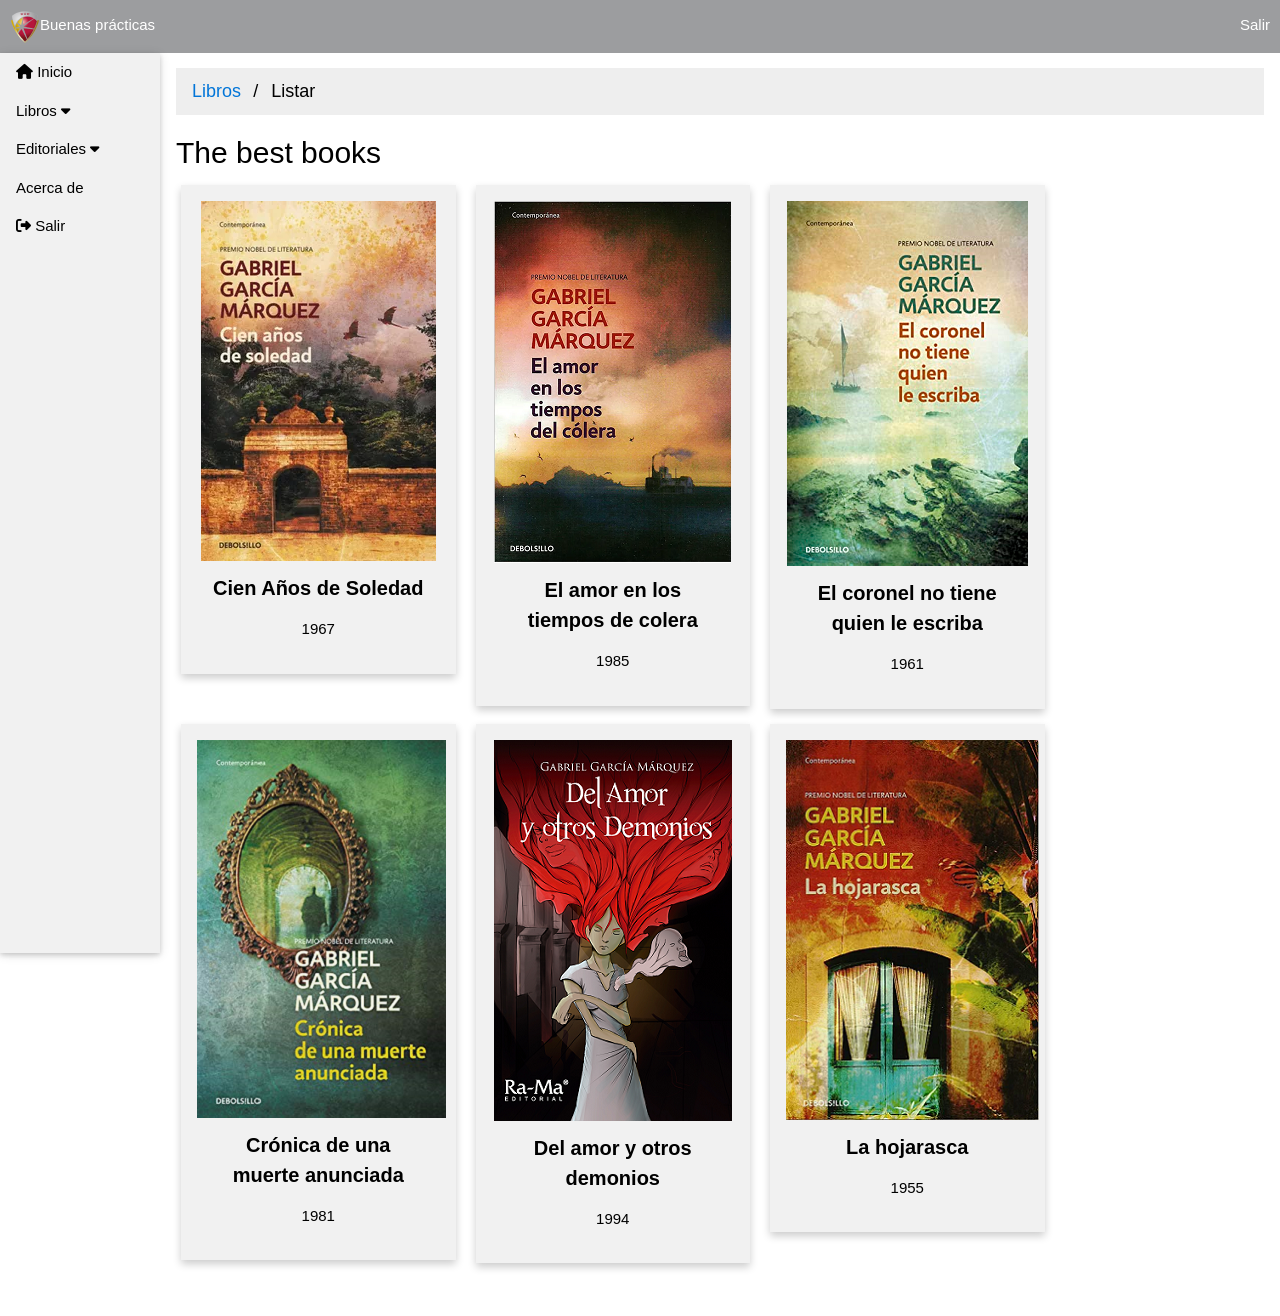
==== pages/libros_listar.html @ 4cc4354b "m1" ====
<!DOCTYPE html>
<html>
  <head>
    <title>Libros</title>
    <meta http-equiv="Content-Type" content="text/html; charset=utf-8" />
    <meta name="viewport" content="width=device-width, initial-scale=1" />

    <link rel="icon" href="favicon.ico" type="image/x-icon" />
    <link href="../assets/css/estilos.css" rel="stylesheet" type="text/css" />
    <link href="../assets/css/all.css" rel="stylesheet" type="text/css" />
    <link href="../assets/css/equipos.css" rel="stylesheet" type="text/css" />

    <script src="../assets/js/mijs.js"></script>
  </head>

  <body>
    <!-- Cabecera -->
    <header>
      <div><img src="/assets/img/logoCUC.png" alt="logo Universidad" />Buenas prácticas</div>
      <div style="margin-left: auto">Salir</div>
    </header>

    <!-- Menú izquierda -->
    <div class="w3-sidebar w3-bar-block w3-light-grey w3-card" style="width: 160px">
      <a href="../index.html" class="w3-bar-item w3-button">
        <i class="fa-solid fa-house azul"></i>
        Inicio
      </a>
      <button class="w3-button w3-block w3-left-align" onclick="myAccFunc()">
        Libros <i class="fa fa-caret-down"></i>
      </button>
      <div id="demoAcc" class="w3-hide w3-white w3-card">
        <a href="#" class="w3-bar-item w3-button">Listar</a>
        <a href="#" class="w3-bar-item w3-button">Administrar</a>
      </div>

      <div class="w3-dropdown-click">
        <button class="w3-button" onclick="myDropFunc()">Editoriales <i class="fa fa-caret-down"></i></button>
        <div id="demoDrop" class="w3-dropdown-content w3-bar-block w3-white w3-card">
          <a href="#" class="w3-bar-item w3-button">Agregar</a>
          <a href="#" class="w3-bar-item w3-button">Ubicaciones</a>
        </div>
      </div>
      <a href="#" class="w3-bar-item w3-button">Acerca de</a>
      <a href="#" class="w3-bar-item w3-button"> <i class="fa-solid fa-right-from-bracket"></i> Salir </a>
    </div>

    <!-- Cuerpo -->
    <div class="w3-container" style="margin-left: 160px">
      <div>
        <ul class="breadcrumb">
          <li><a href="#">Libros</a></li>
          <li>Listar</li>
        </ul>
      </div>

      <h2>The best books</h2>

      <div>
        <div class="row">
          <div class="column">
            <div class="card">
              <img src="../assets/img/cien.png" alt="software" />
              <div class="container">
                <h4><b>Cien Años de Soledad</b></h4>
                <p>1967</p>
              </div>
            </div>
          </div>

          <div class="column">
            <div class="card">
              <img src="../assets/img/colera.png" alt="software" />
              <div class="container">
                <h4><b>El amor en los tiempos de colera</b></h4>
                <p>1985</p>
              </div>
            </div>
          </div>

          <div class="column">
            <div class="card">
              <img src="../assets/img/coronel.png" alt="software" />
              <div class="container">
                <h4><b>El coronel no tiene quien le escriba</b></h4>
                <p>1961</p>
              </div>
            </div>
          </div>
        </div>

        <!-- Segunda fila-->
        <div class="row" style="padding-top: 1rem">
          <div class="column">
            <div class="card">
              <img src="../assets/img/cronica.png" alt="software" />
              <div class="container">
                <h4><b>Crónica de una muerte anunciada</b></h4>
                <p>1981</p>
              </div>
            </div>
          </div>

          <div class="column">
            <div class="card">
              <img src="../assets/img/demonios.png" alt="software" />
              <div class="container">
                <h4><b>Del amor y otros demonios</b></h4>
                <p>1994</p>
              </div>
            </div>
          </div>

          <div class="column">
            <div class="card">
              <img src="../assets/img/hojarasca.png" alt="software" />
              <div class="container">
                <h4><b>La hojarasca</b></h4>
                <p>1955</p>
              </div>
            </div>
          </div>
        </div>

        <p><br></p>
      </div>
    </div>
  </body>
</html>
---- assets/css/estilos.css ----
body {
  margin: 0;
}

.verde {
  color: #16f375;
}

header {
  top: 0;
  color: white;
  display: flex;
  padding: 10px;
  position: sticky;
  background: #9c9d9f;
  align-items: baseline;
}

/* Style the list */
ul.breadcrumb {
  padding: 10px 16px;
  list-style: none;
  background-color: #eee;
}

/* Display list items side by side */
ul.breadcrumb li {
  display: inline;
  font-size: 18px;
}

/* Add a slash symbol (/) before/behind each list item */
ul.breadcrumb li + li:before {
  padding: 8px;
  color: black;
  content: "/\00a0";
}

/* Add a color to all links inside the list */
ul.breadcrumb li a {
  color: #0275d8;
  text-decoration: none;
}

/* Add a color on mouse-over */
ul.breadcrumb li a:hover {
  color: #01447e;
  text-decoration: underline;
}

b,
strong {
  font-weight: bolder;
}
dfn {
  font-style: italic;
}
mark {
  background: #ff0;
  color: #000;
}
small {
  font-size: 80%;
}
sub,
sup {
  font-size: 75%;
  line-height: 0;
  position: relative;
  vertical-align: baseline;
}
sub {
  bottom: -0.25em;
}
sup {
  top: -0.5em;
}
figure {
  margin: 1em 40px;
}
img {
  border-style: none;
}
code,
kbd,
pre,
samp {
  font-family: monospace, monospace;
  font-size: 1em;
}
hr {
  box-sizing: content-box;
  height: 0;
  overflow: visible;
}
button,
input,
select,
textarea,
optgroup {
  font: inherit;
  margin: 0;
}
optgroup {
  font-weight: bold;
}
button,
input {
  overflow: visible;
}
button,
select {
  text-transform: none;
}
button,
[type="button"],
[type="reset"],
[type="submit"] {
  -webkit-appearance: button;
}
button::-moz-focus-inner,
[type="button"]::-moz-focus-inner,
[type="reset"]::-moz-focus-inner,
[type="submit"]::-moz-focus-inner {
  border-style: none;
  padding: 0;
}
button:-moz-focusring,
[type="button"]:-moz-focusring,
[type="reset"]:-moz-focusring,
[type="submit"]:-moz-focusring {
  outline: 1px dotted ButtonText;
}
fieldset {
  border: 1px solid #c0c0c0;
  margin: 0 2px;
  padding: 0.35em 0.625em 0.75em;
}
legend {
  color: inherit;
  display: table;
  max-width: 100%;
  padding: 0;
  white-space: normal;
}
textarea {
  overflow: auto;
}
[type="checkbox"],
[type="radio"] {
  padding: 0;
}
[type="number"]::-webkit-inner-spin-button,
[type="number"]::-webkit-outer-spin-button {
  height: auto;
}
[type="search"] {
  -webkit-appearance: textfield;
  outline-offset: -2px;
}
[type="search"]::-webkit-search-decoration {
  -webkit-appearance: none;
}
::-webkit-file-upload-button {
  -webkit-appearance: button;
  font: inherit;
}
/* End extract */
html,
body {
  font-family: Verdana, sans-serif;
  font-size: 15px;
  line-height: 1.5;
}
html {
  overflow-x: hidden;
}
h1 {
  font-size: 36px;
}
h2 {
  font-size: 30px;
}
h3 {
  font-size: 24px;
}
h4 {
  font-size: 20px;
}
h5 {
  font-size: 18px;
}
h6 {
  font-size: 16px;
}
.w3-serif {
  font-family: serif;
}
.w3-sans-serif {
  font-family: sans-serif;
}
.w3-cursive {
  font-family: cursive;
}
.w3-monospace {
  font-family: monospace;
}
h1,
h2,
h3,
h4,
h5,
h6 {
  font-family: "Segoe UI", Arial, sans-serif;
  font-weight: 400;
  margin: 10px 0;
}
.w3-wide {
  letter-spacing: 4px;
}
hr {
  border: 0;
  border-top: 1px solid #eee;
  margin: 20px 0;
}
.w3-image {
  max-width: 100%;
  height: auto;
}
img {
  vertical-align: middle;
}
a {
  color: inherit;
}
.w3-table,
.w3-table-all {
  border-collapse: collapse;
  border-spacing: 0;
  width: 100%;
  display: table;
}
.w3-table-all {
  border: 1px solid #ccc;
}
.w3-bordered tr,
.w3-table-all tr {
  border-bottom: 1px solid #ddd;
}
.w3-striped tbody tr:nth-child(even) {
  background-color: #f1f1f1;
}
.w3-table-all tr:nth-child(odd) {
  background-color: #fff;
}
.w3-table-all tr:nth-child(even) {
  background-color: #f1f1f1;
}
.w3-hoverable tbody tr:hover,
.w3-ul.w3-hoverable li:hover {
  background-color: #ccc;
}
.w3-centered tr th,
.w3-centered tr td {
  text-align: center;
}
.w3-table td,
.w3-table th,
.w3-table-all td,
.w3-table-all th {
  padding: 8px 8px;
  display: table-cell;
  text-align: left;
  vertical-align: top;
}
.w3-table th:first-child,
.w3-table td:first-child,
.w3-table-all th:first-child,
.w3-table-all td:first-child {
  padding-left: 16px;
}
.w3-btn,
.w3-button {
  border: none;
  display: inline-block;
  padding: 8px 16px;
  vertical-align: middle;
  overflow: hidden;
  text-decoration: none;
  color: inherit;
  background-color: inherit;
  text-align: center;
  cursor: pointer;
  white-space: nowrap;
}
.w3-btn:hover {
  box-shadow: 0 8px 16px 0 rgba(0, 0, 0, 0.2), 0 6px 20px 0 rgba(0, 0, 0, 0.19);
}
.w3-btn,
.w3-button {
  -webkit-touch-callout: none;
  -webkit-user-select: none;
  -khtml-user-select: none;
  -moz-user-select: none;
  -ms-user-select: none;
  user-select: none;
}
.w3-disabled,
.w3-btn:disabled,
.w3-button:disabled {
  cursor: not-allowed;
  opacity: 0.3;
}
.w3-disabled *,
:disabled * {
  pointer-events: none;
}
.w3-btn.w3-disabled:hover,
.w3-btn:disabled:hover {
  box-shadow: none;
}
.w3-badge,
.w3-tag {
  background-color: #000;
  color: #fff;
  display: inline-block;
  padding-left: 8px;
  padding-right: 8px;
  text-align: center;
}
.w3-badge {
  border-radius: 50%;
}
.w3-ul {
  list-style-type: none;
  padding: 0;
  margin: 0;
}
.w3-ul li {
  padding: 8px 16px;
  border-bottom: 1px solid #ddd;
}
.w3-ul li:last-child {
  border-bottom: none;
}
.w3-tooltip,
.w3-display-container {
  position: relative;
}
.w3-tooltip .w3-text {
  display: none;
}
.w3-tooltip:hover .w3-text {
  display: inline-block;
}
.w3-ripple:active {
  opacity: 0.5;
}
.w3-ripple {
  transition: opacity 0s;
}
.w3-input {
  padding: 8px;
  display: block;
  border: none;
  border-bottom: 1px solid #ccc;
  width: 100%;
}
.w3-select {
  padding: 9px 0;
  width: 100%;
  border: none;
  border-bottom: 1px solid #ccc;
}
.w3-dropdown-click,
.w3-dropdown-hover {
  position: relative;
  display: inline-block;
  cursor: pointer;
}
.w3-dropdown-hover:hover .w3-dropdown-content {
  display: block;
}
.w3-dropdown-hover:first-child,
.w3-dropdown-click:hover {
  background-color: #ccc;
  color: #000;
}
.w3-dropdown-hover:hover > .w3-button:first-child,
.w3-dropdown-click:hover > .w3-button:first-child {
  background-color: #ccc;
  color: #000;
}
.w3-dropdown-content {
  cursor: auto;
  color: #000;
  background-color: #fff;
  display: none;
  position: absolute;
  min-width: 160px;
  margin: 0;
  padding: 0;
  z-index: 1;
}
.w3-check,
.w3-radio {
  width: 24px;
  height: 24px;
  position: relative;
  top: 6px;
}
.w3-sidebar {
  height: 100%;
  width: 200px;
  background-color: #fff;
  position: fixed !important;
  z-index: 1;
  overflow: auto;
}
.w3-bar-block .w3-dropdown-hover,
.w3-bar-block .w3-dropdown-click {
  width: 100%;
}
.w3-bar-block .w3-dropdown-hover .w3-dropdown-content,
.w3-bar-block .w3-dropdown-click .w3-dropdown-content {
  min-width: 100%;
}
.w3-bar-block .w3-dropdown-hover .w3-button,
.w3-bar-block .w3-dropdown-click .w3-button {
  width: 100%;
  text-align: left;
  padding: 8px 16px;
}
.w3-main,
#main {
  transition: margin-left 0.4s;
}
.w3-modal {
  z-index: 3;
  display: none;
  padding-top: 100px;
  position: fixed;
  left: 0;
  top: 0;
  width: 100%;
  height: 100%;
  overflow: auto;
  background-color: rgb(0, 0, 0);
  background-color: rgba(0, 0, 0, 0.4);
}
.w3-modal-content {
  margin: auto;
  background-color: #fff;
  position: relative;
  padding: 0;
  outline: 0;
  width: 600px;
}
.w3-bar {
  width: 100%;
  overflow: hidden;
}
.w3-center .w3-bar {
  display: inline-block;
  width: auto;
}
.w3-bar .w3-bar-item {
  padding: 8px 16px;
  float: left;
  width: auto;
  border: none;
  display: block;
  outline: 0;
}
.w3-bar .w3-dropdown-hover,
.w3-bar .w3-dropdown-click {
  position: static;
  float: left;
}
.w3-bar .w3-button {
  white-space: normal;
}
.w3-bar-block .w3-bar-item {
  width: 100%;
  display: block;
  padding: 8px 16px;
  text-align: left;
  border: none;
  white-space: normal;
  float: none;
  outline: 0;
}
.w3-bar-block.w3-center .w3-bar-item {
  text-align: center;
}
.w3-block {
  display: block;
  width: 100%;
}
.w3-responsive {
  display: block;
  overflow-x: auto;
}
.w3-container:after,
.w3-container:before,
.w3-panel:after,
.w3-panel:before,
.w3-row:after,
.w3-row:before,
.w3-row-padding:after,
.w3-row-padding:before,
.w3-cell-row:before,
.w3-cell-row:after,
.w3-clear:after,
.w3-clear:before,
.w3-bar:before,
.w3-bar:after {
  content: "";
  display: table;
  clear: both;
}
.w3-col,
.w3-half,
.w3-third,
.w3-twothird,
.w3-threequarter,
.w3-quarter {
  float: left;
  width: 100%;
}
.w3-col.s1 {
  width: 8.33333%;
}
.w3-col.s2 {
  width: 16.66666%;
}
.w3-col.s3 {
  width: 24.99999%;
}
.w3-col.s4 {
  width: 33.33333%;
}
.w3-col.s5 {
  width: 41.66666%;
}
.w3-col.s6 {
  width: 49.99999%;
}
.w3-col.s7 {
  width: 58.33333%;
}
.w3-col.s8 {
  width: 66.66666%;
}
.w3-col.s9 {
  width: 74.99999%;
}
.w3-col.s10 {
  width: 83.33333%;
}
.w3-col.s11 {
  width: 91.66666%;
}
.w3-col.s12 {
  width: 99.99999%;
}
@media (min-width: 601px) {
  .w3-col.m1 {
    width: 8.33333%;
  }
  .w3-col.m2 {
    width: 16.66666%;
  }
  .w3-col.m3,
  .w3-quarter {
    width: 24.99999%;
  }
  .w3-col.m4,
  .w3-third {
    width: 33.33333%;
  }
  .w3-col.m5 {
    width: 41.66666%;
  }
  .w3-col.m6,
  .w3-half {
    width: 49.99999%;
  }
  .w3-col.m7 {
    width: 58.33333%;
  }
  .w3-col.m8,
  .w3-twothird {
    width: 66.66666%;
  }
  .w3-col.m9,
  .w3-threequarter {
    width: 74.99999%;
  }
  .w3-col.m10 {
    width: 83.33333%;
  }
  .w3-col.m11 {
    width: 91.66666%;
  }
  .w3-col.m12 {
    width: 99.99999%;
  }
}
@media (min-width: 993px) {
  .w3-col.l1 {
    width: 8.33333%;
  }
  .w3-col.l2 {
    width: 16.66666%;
  }
  .w3-col.l3 {
    width: 24.99999%;
  }
  .w3-col.l4 {
    width: 33.33333%;
  }
  .w3-col.l5 {
    width: 41.66666%;
  }
  .w3-col.l6 {
    width: 49.99999%;
  }
  .w3-col.l7 {
    width: 58.33333%;
  }
  .w3-col.l8 {
    width: 66.66666%;
  }
  .w3-col.l9 {
    width: 74.99999%;
  }
  .w3-col.l10 {
    width: 83.33333%;
  }
  .w3-col.l11 {
    width: 91.66666%;
  }
  .w3-col.l12 {
    width: 99.99999%;
  }
}
.w3-rest {
  overflow: hidden;
}
.w3-stretch {
  margin-left: -16px;
  margin-right: -16px;
}
.w3-content,
.w3-auto {
  margin-left: auto;
  margin-right: auto;
}
.w3-content {
  max-width: 980px;
}
.w3-auto {
  max-width: 1140px;
}
.w3-cell-row {
  display: table;
  width: 100%;
}
.w3-cell {
  display: table-cell;
}
.w3-cell-top {
  vertical-align: top;
}
.w3-cell-middle {
  vertical-align: middle;
}
.w3-cell-bottom {
  vertical-align: bottom;
}
.w3-hide {
  display: none !important;
}
.w3-show-block,
.w3-show {
  display: block !important;
}
.w3-show-inline-block {
  display: inline-block !important;
}
@media (max-width: 1205px) {
  .w3-auto {
    max-width: 95%;
  }
}
@media (max-width: 600px) {
  .w3-modal-content {
    margin: 0 10px;
    width: auto !important;
  }
  .w3-modal {
    padding-top: 30px;
  }
  .w3-dropdown-hover.w3-mobile .w3-dropdown-content,
  .w3-dropdown-click.w3-mobile .w3-dropdown-content {
    position: relative;
  }
  .w3-hide-small {
    display: none !important;
  }
  .w3-mobile {
    display: block;
    width: 100% !important;
  }
  .w3-bar-item.w3-mobile,
  .w3-dropdown-hover.w3-mobile,
  .w3-dropdown-click.w3-mobile {
    text-align: center;
  }
  .w3-dropdown-hover.w3-mobile,
  .w3-dropdown-hover.w3-mobile .w3-btn,
  .w3-dropdown-hover.w3-mobile .w3-button,
  .w3-dropdown-click.w3-mobile,
  .w3-dropdown-click.w3-mobile .w3-btn,
  .w3-dropdown-click.w3-mobile .w3-button {
    width: 100%;
  }
}
@media (max-width: 768px) {
  .w3-modal-content {
    width: 500px;
  }
  .w3-modal {
    padding-top: 50px;
  }
}
@media (min-width: 993px) {
  .w3-modal-content {
    width: 900px;
  }
  .w3-hide-large {
    display: none !important;
  }
  .w3-sidebar.w3-collapse {
    display: block !important;
  }
}
@media (max-width: 992px) and (min-width: 601px) {
  .w3-hide-medium {
    display: none !important;
  }
}
@media (max-width: 992px) {
  .w3-sidebar.w3-collapse {
    display: none;
  }
  .w3-main {
    margin-left: 0 !important;
    margin-right: 0 !important;
  }
  .w3-auto {
    max-width: 100%;
  }
}
.w3-top,
.w3-bottom {
  position: fixed;
  width: 100%;
  z-index: 1;
}
.w3-top {
  top: 0;
}
.w3-bottom {
  bottom: 0;
}
.w3-overlay {
  position: fixed;
  display: none;
  width: 100%;
  height: 100%;
  top: 0;
  left: 0;
  right: 0;
  bottom: 0;
  background-color: rgba(0, 0, 0, 0.5);
  z-index: 2;
}
.w3-display-topleft {
  position: absolute;
  left: 0;
  top: 0;
}
.w3-display-topright {
  position: absolute;
  right: 0;
  top: 0;
}
.w3-display-bottomleft {
  position: absolute;
  left: 0;
  bottom: 0;
}
.w3-display-bottomright {
  position: absolute;
  right: 0;
  bottom: 0;
}
.w3-display-middle {
  position: absolute;
  top: 50%;
  left: 50%;
  transform: translate(-50%, -50%);
  -ms-transform: translate(-50%, -50%);
}
.w3-display-left {
  position: absolute;
  top: 50%;
  left: 0%;
  transform: translate(0%, -50%);
  -ms-transform: translate(-0%, -50%);
}
.w3-display-right {
  position: absolute;
  top: 50%;
  right: 0%;
  transform: translate(0%, -50%);
  -ms-transform: translate(0%, -50%);
}
.w3-display-topmiddle {
  position: absolute;
  left: 50%;
  top: 0;
  transform: translate(-50%, 0%);
  -ms-transform: translate(-50%, 0%);
}
.w3-display-bottommiddle {
  position: absolute;
  left: 50%;
  bottom: 0;
  transform: translate(-50%, 0%);
  -ms-transform: translate(-50%, 0%);
}
.w3-display-container:hover .w3-display-hover {
  display: block;
}
.w3-display-container:hover span.w3-display-hover {
  display: inline-block;
}
.w3-display-hover {
  display: none;
}
.w3-display-position {
  position: absolute;
}
.w3-circle {
  border-radius: 50%;
}
.w3-round-small {
  border-radius: 2px;
}
.w3-round,
.w3-round-medium {
  border-radius: 4px;
}
.w3-round-large {
  border-radius: 8px;
}
.w3-round-xlarge {
  border-radius: 16px;
}
.w3-round-xxlarge {
  border-radius: 32px;
}
.w3-row-padding,
.w3-row-padding > .w3-half,
.w3-row-padding > .w3-third,
.w3-row-padding > .w3-twothird,
.w3-row-padding > .w3-threequarter,
.w3-row-padding > .w3-quarter,
.w3-row-padding > .w3-col {
  padding: 0 8px;
}
.w3-container,
.w3-panel {
  padding: 0.01em 16px;
}
.w3-panel {
  margin-top: 16px;
  margin-bottom: 16px;
}
.w3-code,
.w3-codespan {
  font-family: Consolas, "courier new";
  font-size: 16px;
}
.w3-code {
  width: auto;
  background-color: #fff;
  padding: 8px 12px;
  border-left: 4px solid #4caf50;
  word-wrap: break-word;
}
.w3-codespan {
  color: crimson;
  background-color: #f1f1f1;
  padding-left: 4px;
  padding-right: 4px;
  font-size: 110%;
}
.w3-card,
.w3-card-2 {
  box-shadow: 0 2px 5px 0 rgba(0, 0, 0, 0.16), 0 2px 10px 0 rgba(0, 0, 0, 0.12);
}
.w3-card-4,
.w3-hover-shadow:hover {
  box-shadow: 0 4px 10px 0 rgba(0, 0, 0, 0.2), 0 4px 20px 0 rgba(0, 0, 0, 0.19);
}
.w3-spin {
  animation: w3-spin 2s infinite linear;
}
@keyframes w3-spin {
  0% {
    transform: rotate(0deg);
  }
  100% {
    transform: rotate(359deg);
  }
}
.w3-animate-fading {
  animation: fading 10s infinite;
}
@keyframes fading {
  0% {
    opacity: 0;
  }
  50% {
    opacity: 1;
  }
  100% {
    opacity: 0;
  }
}
.w3-animate-opacity {
  animation: opac 0.8s;
}
@keyframes opac {
  from {
    opacity: 0;
  }
  to {
    opacity: 1;
  }
}
.w3-animate-top {
  position: relative;
  animation: animatetop 0.4s;
}
@keyframes animatetop {
  from {
    top: -300px;
    opacity: 0;
  }
  to {
    top: 0;
    opacity: 1;
  }
}
.w3-animate-left {
  position: relative;
  animation: animateleft 0.4s;
}
@keyframes animateleft {
  from {
    left: -300px;
    opacity: 0;
  }
  to {
    left: 0;
    opacity: 1;
  }
}
.w3-animate-right {
  position: relative;
  animation: animateright 0.4s;
}
@keyframes animateright {
  from {
    right: -300px;
    opacity: 0;
  }
  to {
    right: 0;
    opacity: 1;
  }
}
.w3-animate-bottom {
  position: relative;
  animation: animatebottom 0.4s;
}
@keyframes animatebottom {
  from {
    bottom: -300px;
    opacity: 0;
  }
  to {
    bottom: 0;
    opacity: 1;
  }
}
.w3-animate-zoom {
  animation: animatezoom 0.6s;
}
@keyframes animatezoom {
  from {
    transform: scale(0);
  }
  to {
    transform: scale(1);
  }
}
.w3-animate-input {
  transition: width 0.4s ease-in-out;
}
.w3-animate-input:focus {
  width: 100% !important;
}
.w3-opacity,
.w3-hover-opacity:hover {
  opacity: 0.6;
}
.w3-opacity-off,
.w3-hover-opacity-off:hover {
  opacity: 1;
}
.w3-opacity-max {
  opacity: 0.25;
}
.w3-opacity-min {
  opacity: 0.75;
}
.w3-greyscale-max,
.w3-grayscale-max,
.w3-hover-greyscale:hover,
.w3-hover-grayscale:hover {
  filter: grayscale(100%);
}
.w3-greyscale,
.w3-grayscale {
  filter: grayscale(75%);
}
.w3-greyscale-min,
.w3-grayscale-min {
  filter: grayscale(50%);
}
.w3-sepia {
  filter: sepia(75%);
}
.w3-sepia-max,
.w3-hover-sepia:hover {
  filter: sepia(100%);
}
.w3-sepia-min {
  filter: sepia(50%);
}
.w3-tiny {
  font-size: 10px !important;
}
.w3-small {
  font-size: 12px !important;
}
.w3-medium {
  font-size: 15px !important;
}
.w3-large {
  font-size: 18px !important;
}
.w3-xlarge {
  font-size: 24px !important;
}
.w3-xxlarge {
  font-size: 36px !important;
}
.w3-xxxlarge {
  font-size: 48px !important;
}
.w3-jumbo {
  font-size: 64px !important;
}
.w3-left-align {
  text-align: left !important;
}
.w3-right-align {
  text-align: right !important;
}
.w3-justify {
  text-align: justify !important;
}
.w3-center {
  text-align: center !important;
}
.w3-border-0 {
  border: 0 !important;
}
.w3-border {
  border: 1px solid #ccc !important;
}
.w3-border-top {
  border-top: 1px solid #ccc !important;
}
.w3-border-bottom {
  border-bottom: 1px solid #ccc !important;
}
.w3-border-left {
  border-left: 1px solid #ccc !important;
}
.w3-border-right {
  border-right: 1px solid #ccc !important;
}
.w3-topbar {
  border-top: 6px solid #ccc !important;
}
.w3-bottombar {
  border-bottom: 6px solid #ccc !important;
}
.w3-leftbar {
  border-left: 6px solid #ccc !important;
}
.w3-rightbar {
  border-right: 6px solid #ccc !important;
}
.w3-section,
.w3-code {
  margin-top: 16px !important;
  margin-bottom: 16px !important;
}
.w3-margin {
  margin: 16px !important;
}
.w3-margin-top {
  margin-top: 16px !important;
}
.w3-margin-bottom {
  margin-bottom: 16px !important;
}
.w3-margin-left {
  margin-left: 16px !important;
}
.w3-margin-right {
  margin-right: 16px !important;
}
.w3-padding-small {
  padding: 4px 8px !important;
}
.w3-padding {
  padding: 8px 16px !important;
}
.w3-padding-large {
  padding: 12px 24px !important;
}
.w3-padding-16 {
  padding-top: 16px !important;
  padding-bottom: 16px !important;
}
.w3-padding-24 {
  padding-top: 24px !important;
  padding-bottom: 24px !important;
}
.w3-padding-32 {
  padding-top: 32px !important;
  padding-bottom: 32px !important;
}
.w3-padding-48 {
  padding-top: 48px !important;
  padding-bottom: 48px !important;
}
.w3-padding-64 {
  padding-top: 64px !important;
  padding-bottom: 64px !important;
}
.w3-padding-top-64 {
  padding-top: 64px !important;
}
.w3-padding-top-48 {
  padding-top: 48px !important;
}
.w3-padding-top-32 {
  padding-top: 32px !important;
}
.w3-padding-top-24 {
  padding-top: 24px !important;
}
.w3-left {
  float: left !important;
}
.w3-right {
  float: right !important;
}
.w3-button:hover {
  color: #000 !important;
  background-color: #e7cb5a !important;
}
.w3-transparent,
.w3-hover-none:hover {
  background-color: transparent !important;
}
.w3-hover-none:hover {
  box-shadow: none !important;
}
/* Colors */
.w3-amber,
.w3-hover-amber:hover {
  color: #000 !important;
  background-color: #ffc107 !important;
}
.w3-aqua,
.w3-hover-aqua:hover {
  color: #000 !important;
  background-color: #00ffff !important;
}
.w3-blue,
.w3-hover-blue:hover {
  color: #fff !important;
  background-color: #2196f3 !important;
}
.w3-light-blue,
.w3-hover-light-blue:hover {
  color: #000 !important;
  background-color: #87ceeb !important;
}
.w3-brown,
.w3-hover-brown:hover {
  color: #fff !important;
  background-color: #795548 !important;
}
.w3-cyan,
.w3-hover-cyan:hover {
  color: #000 !important;
  background-color: #00bcd4 !important;
}
.w3-blue-grey,
.w3-hover-blue-grey:hover,
.w3-blue-gray,
.w3-hover-blue-gray:hover {
  color: #fff !important;
  background-color: #607d8b !important;
}
.w3-green,
.w3-hover-green:hover {
  color: #fff !important;
  background-color: #b81c41 !important;
}
.w3-light-green,
.w3-hover-light-green:hover {
  color: #000 !important;
  background-color: #8bc34a !important;
}
.w3-indigo,
.w3-hover-indigo:hover {
  color: #fff !important;
  background-color: #3f51b5 !important;
}
.w3-khaki,
.w3-hover-khaki:hover {
  color: #000 !important;
  background-color: #f0e68c !important;
}
.w3-lime,
.w3-hover-lime:hover {
  color: #000 !important;
  background-color: #cddc39 !important;
}
.w3-orange,
.w3-hover-orange:hover {
  color: #000 !important;
  background-color: #ff9800 !important;
}
.w3-deep-orange,
.w3-hover-deep-orange:hover {
  color: #fff !important;
  background-color: #ff5722 !important;
}
.w3-pink,
.w3-hover-pink:hover {
  color: #fff !important;
  background-color: #e91e63 !important;
}
.w3-purple,
.w3-hover-purple:hover {
  color: #fff !important;
  background-color: #9c27b0 !important;
}
.w3-deep-purple,
.w3-hover-deep-purple:hover {
  color: #fff !important;
  background-color: #673ab7 !important;
}
.w3-red,
.w3-hover-red:hover {
  color: #fff !important;
  background-color: #f44336 !important;
}
.w3-sand,
.w3-hover-sand:hover {
  color: #000 !important;
  background-color: #fdf5e6 !important;
}
.w3-teal,
.w3-hover-teal:hover {
  color: #fff !important;
  background-color: #009688 !important;
}
.w3-yellow,
.w3-hover-yellow:hover {
  color: #000 !important;
  background-color: #ffeb3b !important;
}
.w3-white,
.w3-hover-white:hover {
  color: #000 !important;
  background-color: #f9efad !important;
}
.w3-black,
.w3-hover-black:hover {
  color: #fff !important;
  background-color: #000 !important;
}
.w3-grey,
.w3-hover-grey:hover,
.w3-gray,
.w3-hover-gray:hover {
  color: #000 !important;
  background-color: #9e9e9e !important;
}
.w3-light-grey,
.w3-hover-light-grey:hover,
.w3-light-gray,
.w3-hover-light-gray:hover {
  color: #000 !important;
  background-color: #f1f1f1 !important;
}
.w3-dark-grey,
.w3-hover-dark-grey:hover,
.w3-dark-gray,
.w3-hover-dark-gray:hover {
  color: #fff !important;
  background-color: #616161 !important;
}
.w3-pale-red,
.w3-hover-pale-red:hover {
  color: #000 !important;
  background-color: #ffdddd !important;
}
.w3-pale-green,
.w3-hover-pale-green:hover {
  color: #000 !important;
  background-color: #ddffdd !important;
}
.w3-pale-yellow,
.w3-hover-pale-yellow:hover {
  color: #000 !important;
  background-color: #ffffcc !important;
}
.w3-pale-blue,
.w3-hover-pale-blue:hover {
  color: #000 !important;
  background-color: #ddffff !important;
}
.w3-text-amber,
.w3-hover-text-amber:hover {
  color: #ffc107 !important;
}
.w3-text-aqua,
.w3-hover-text-aqua:hover {
  color: #00ffff !important;
}
.w3-text-blue,
.w3-hover-text-blue:hover {
  color: #2196f3 !important;
}
.w3-text-light-blue,
.w3-hover-text-light-blue:hover {
  color: #87ceeb !important;
}
.w3-text-brown,
.w3-hover-text-brown:hover {
  color: #795548 !important;
}
.w3-text-cyan,
.w3-hover-text-cyan:hover {
  color: #00bcd4 !important;
}
.w3-text-blue-grey,
.w3-hover-text-blue-grey:hover,
.w3-text-blue-gray,
.w3-hover-text-blue-gray:hover {
  color: #607d8b !important;
}
.w3-text-green,
.w3-hover-text-green:hover {
  color: #4caf50 !important;
}
.w3-text-light-green,
.w3-hover-text-light-green:hover {
  color: #8bc34a !important;
}
.w3-text-indigo,
.w3-hover-text-indigo:hover {
  color: #3f51b5 !important;
}
.w3-text-khaki,
.w3-hover-text-khaki:hover {
  color: #b4aa50 !important;
}
.w3-text-lime,
.w3-hover-text-lime:hover {
  color: #cddc39 !important;
}
.w3-text-orange,
.w3-hover-text-orange:hover {
  color: #ff9800 !important;
}
.w3-text-deep-orange,
.w3-hover-text-deep-orange:hover {
  color: #ff5722 !important;
}
.w3-text-pink,
.w3-hover-text-pink:hover {
  color: #e91e63 !important;
}
.w3-text-purple,
.w3-hover-text-purple:hover {
  color: #9c27b0 !important;
}
.w3-text-deep-purple,
.w3-hover-text-deep-purple:hover {
  color: #673ab7 !important;
}
.w3-text-red,
.w3-hover-text-red:hover {
  color: #f44336 !important;
}
.w3-text-sand,
.w3-hover-text-sand:hover {
  color: #fdf5e6 !important;
}
.w3-text-teal,
.w3-hover-text-teal:hover {
  color: #009688 !important;
}
.w3-text-yellow,
.w3-hover-text-yellow:hover {
  color: #d2be0e !important;
}
.w3-text-white,
.w3-hover-text-white:hover {
  color: #fff !important;
}
.w3-text-black,
.w3-hover-text-black:hover {
  color: #000 !important;
}
.w3-text-grey,
.w3-hover-text-grey:hover,
.w3-text-gray,
.w3-hover-text-gray:hover {
  color: #757575 !important;
}
.w3-text-light-grey,
.w3-hover-text-light-grey:hover,
.w3-text-light-gray,
.w3-hover-text-light-gray:hover {
  color: #f1f1f1 !important;
}
.w3-text-dark-grey,
.w3-hover-text-dark-grey:hover,
.w3-text-dark-gray,
.w3-hover-text-dark-gray:hover {
  color: #3a3a3a !important;
}
.w3-border-amber,
.w3-hover-border-amber:hover {
  border-color: #ffc107 !important;
}
.w3-border-aqua,
.w3-hover-border-aqua:hover {
  border-color: #00ffff !important;
}
.w3-border-blue,
.w3-hover-border-blue:hover {
  border-color: #2196f3 !important;
}
.w3-border-light-blue,
.w3-hover-border-light-blue:hover {
  border-color: #87ceeb !important;
}
.w3-border-brown,
.w3-hover-border-brown:hover {
  border-color: #795548 !important;
}
.w3-border-cyan,
.w3-hover-border-cyan:hover {
  border-color: #00bcd4 !important;
}
.w3-border-blue-grey,
.w3-hover-border-blue-grey:hover,
.w3-border-blue-gray,
.w3-hover-border-blue-gray:hover {
  border-color: #607d8b !important;
}
.w3-border-green,
.w3-hover-border-green:hover {
  border-color: #4caf50 !important;
}
.w3-border-light-green,
.w3-hover-border-light-green:hover {
  border-color: #8bc34a !important;
}
.w3-border-indigo,
.w3-hover-border-indigo:hover {
  border-color: #3f51b5 !important;
}
.w3-border-khaki,
.w3-hover-border-khaki:hover {
  border-color: #f0e68c !important;
}
.w3-border-lime,
.w3-hover-border-lime:hover {
  border-color: #cddc39 !important;
}
.w3-border-orange,
.w3-hover-border-orange:hover {
  border-color: #ff9800 !important;
}
.w3-border-deep-orange,
.w3-hover-border-deep-orange:hover {
  border-color: #ff5722 !important;
}
.w3-border-pink,
.w3-hover-border-pink:hover {
  border-color: #e91e63 !important;
}
.w3-border-purple,
.w3-hover-border-purple:hover {
  border-color: #9c27b0 !important;
}
.w3-border-deep-purple,
.w3-hover-border-deep-purple:hover {
  border-color: #673ab7 !important;
}
.w3-border-red,
.w3-hover-border-red:hover {
  border-color: #f44336 !important;
}
.w3-border-sand,
.w3-hover-border-sand:hover {
  border-color: #fdf5e6 !important;
}
.w3-border-teal,
.w3-hover-border-teal:hover {
  border-color: #009688 !important;
}
.w3-border-yellow,
.w3-hover-border-yellow:hover {
  border-color: #ffeb3b !important;
}
.w3-border-white,
.w3-hover-border-white:hover {
  border-color: #fff !important;
}
.w3-border-black,
.w3-hover-border-black:hover {
  border-color: #000 !important;
}
.w3-border-grey,
.w3-hover-border-grey:hover,
.w3-border-gray,
.w3-hover-border-gray:hover {
  border-color: #9e9e9e !important;
}
.w3-border-light-grey,
.w3-hover-border-light-grey:hover,
.w3-border-light-gray,
.w3-hover-border-light-gray:hover {
  border-color: #f1f1f1 !important;
}
.w3-border-dark-grey,
.w3-hover-border-dark-grey:hover,
.w3-border-dark-gray,
.w3-hover-border-dark-gray:hover {
  border-color: #616161 !important;
}
.w3-border-pale-red,
.w3-hover-border-pale-red:hover {
  border-color: #ffe7e7 !important;
}
.w3-border-pale-green,
.w3-hover-border-pale-green:hover {
  border-color: #e7ffe7 !important;
}
.w3-border-pale-yellow,
.w3-hover-border-pale-yellow:hover {
  border-color: #ffffcc !important;
}
.w3-border-pale-blue,
.w3-hover-border-pale-blue:hover {
  border-color: #e7ffff !important;
}
---- assets/css/equipos.css ----
.card {
  /* Add shadows to create the "card" effect */
  box-shadow: 0 4px 8px 0 rgba(0, 0, 0, 0.2);
  transition: 0.3s;
}

/* On mouse-over, add a deeper shadow */
.card:hover {
  box-shadow: 0 8px 16px 0 rgba(0, 0, 0, 0.2);
}

/* Add some padding inside the card container */
.container {
  padding: 2px 16px;
}




/* Float four columns side by side */
.column {
    float: left;
    width: 25%;
    padding: 0 10px;
  }
  
  /* Remove extra left and right margins, due to padding in columns */
  .row {margin: 0 -5px;}
  
  /* Clear floats after the columns */
  .row:after {
    content: "";
    display: table;
    clear: both;
  }
  
  /* Style the counter cards */
  .card {
    box-shadow: 0 4px 8px 0 rgba(0, 0, 0, 0.2); /* this adds the "card" effect */
    padding: 16px;
    text-align: center;
    background-color: #f1f1f1;
  }
  
  /* Responsive columns - one column layout (vertical) on small screens */
  @media screen and (max-width: 600px) {
    .column {
      width: 100%;
      display: block;
      margin-bottom: 20px;
    }
  }
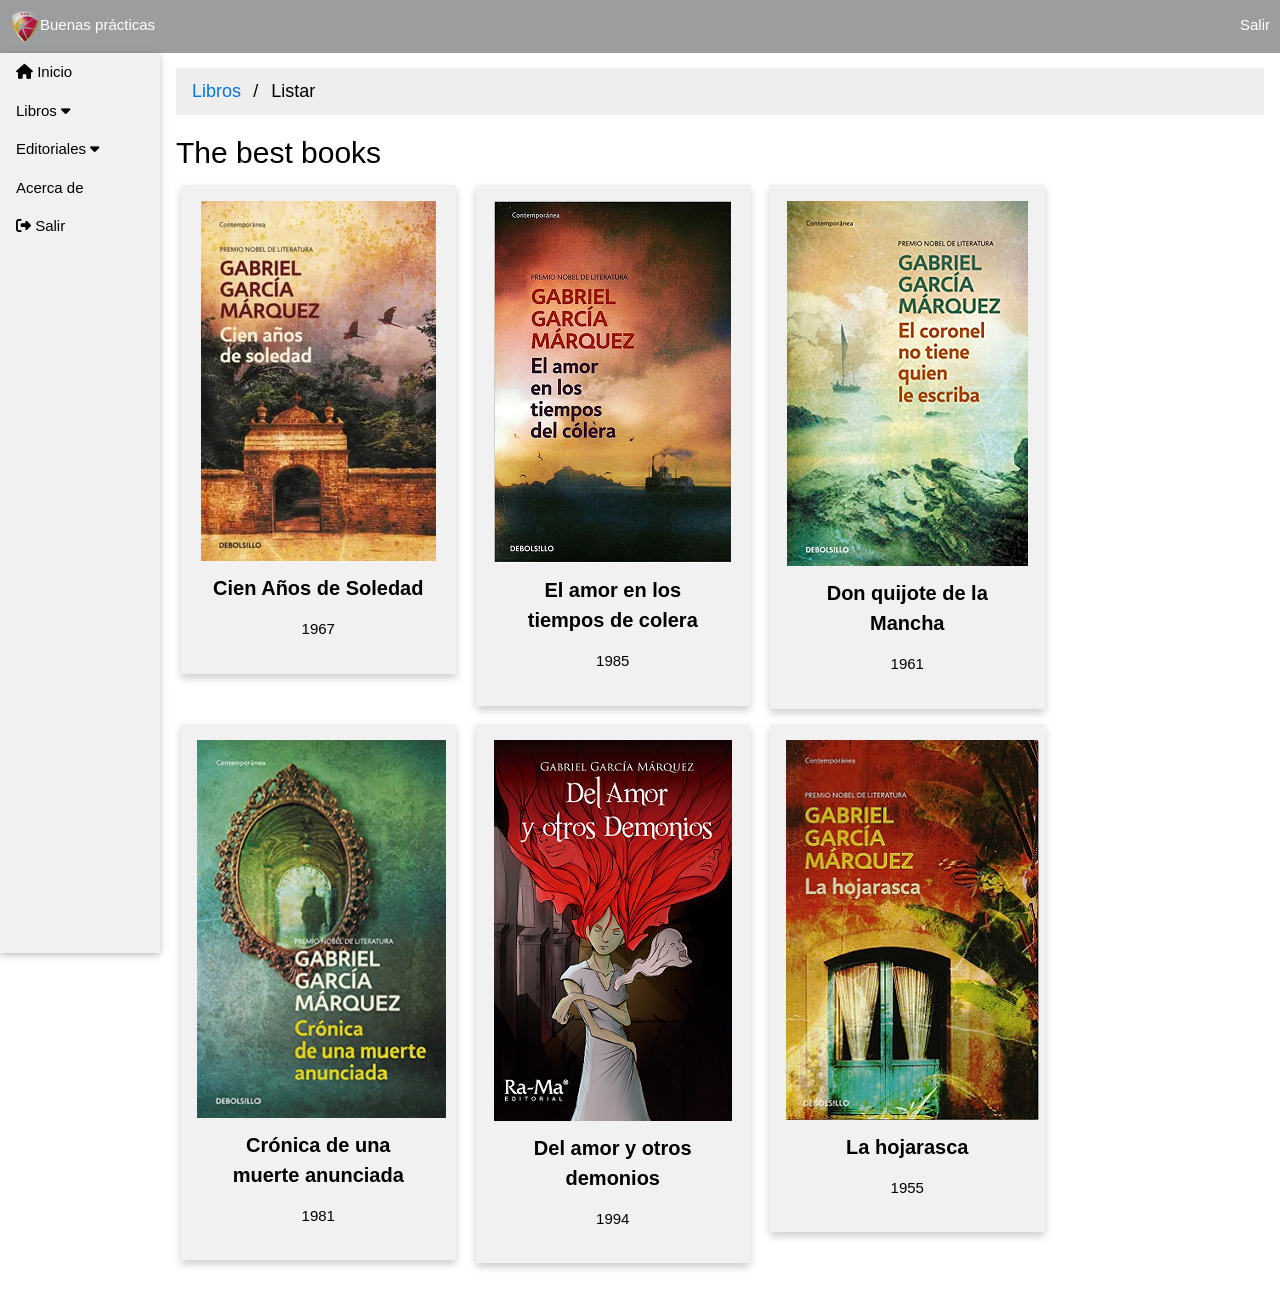
==== commit 92e95fce: "g1" ====
--- a/pages/libros_listar.html
+++ b/pages/libros_listar.html
@@ -82,7 +82,7 @@
             <div class="card">
               <img src="../assets/img/coronel.png" alt="software" />
               <div class="container">
-                <h4><b>El coronel no tiene quien le escriba</b></h4>
+                <h4><b>Don quijote de la Mancha</b></h4>
                 <p>1961</p>
               </div>
             </div>
